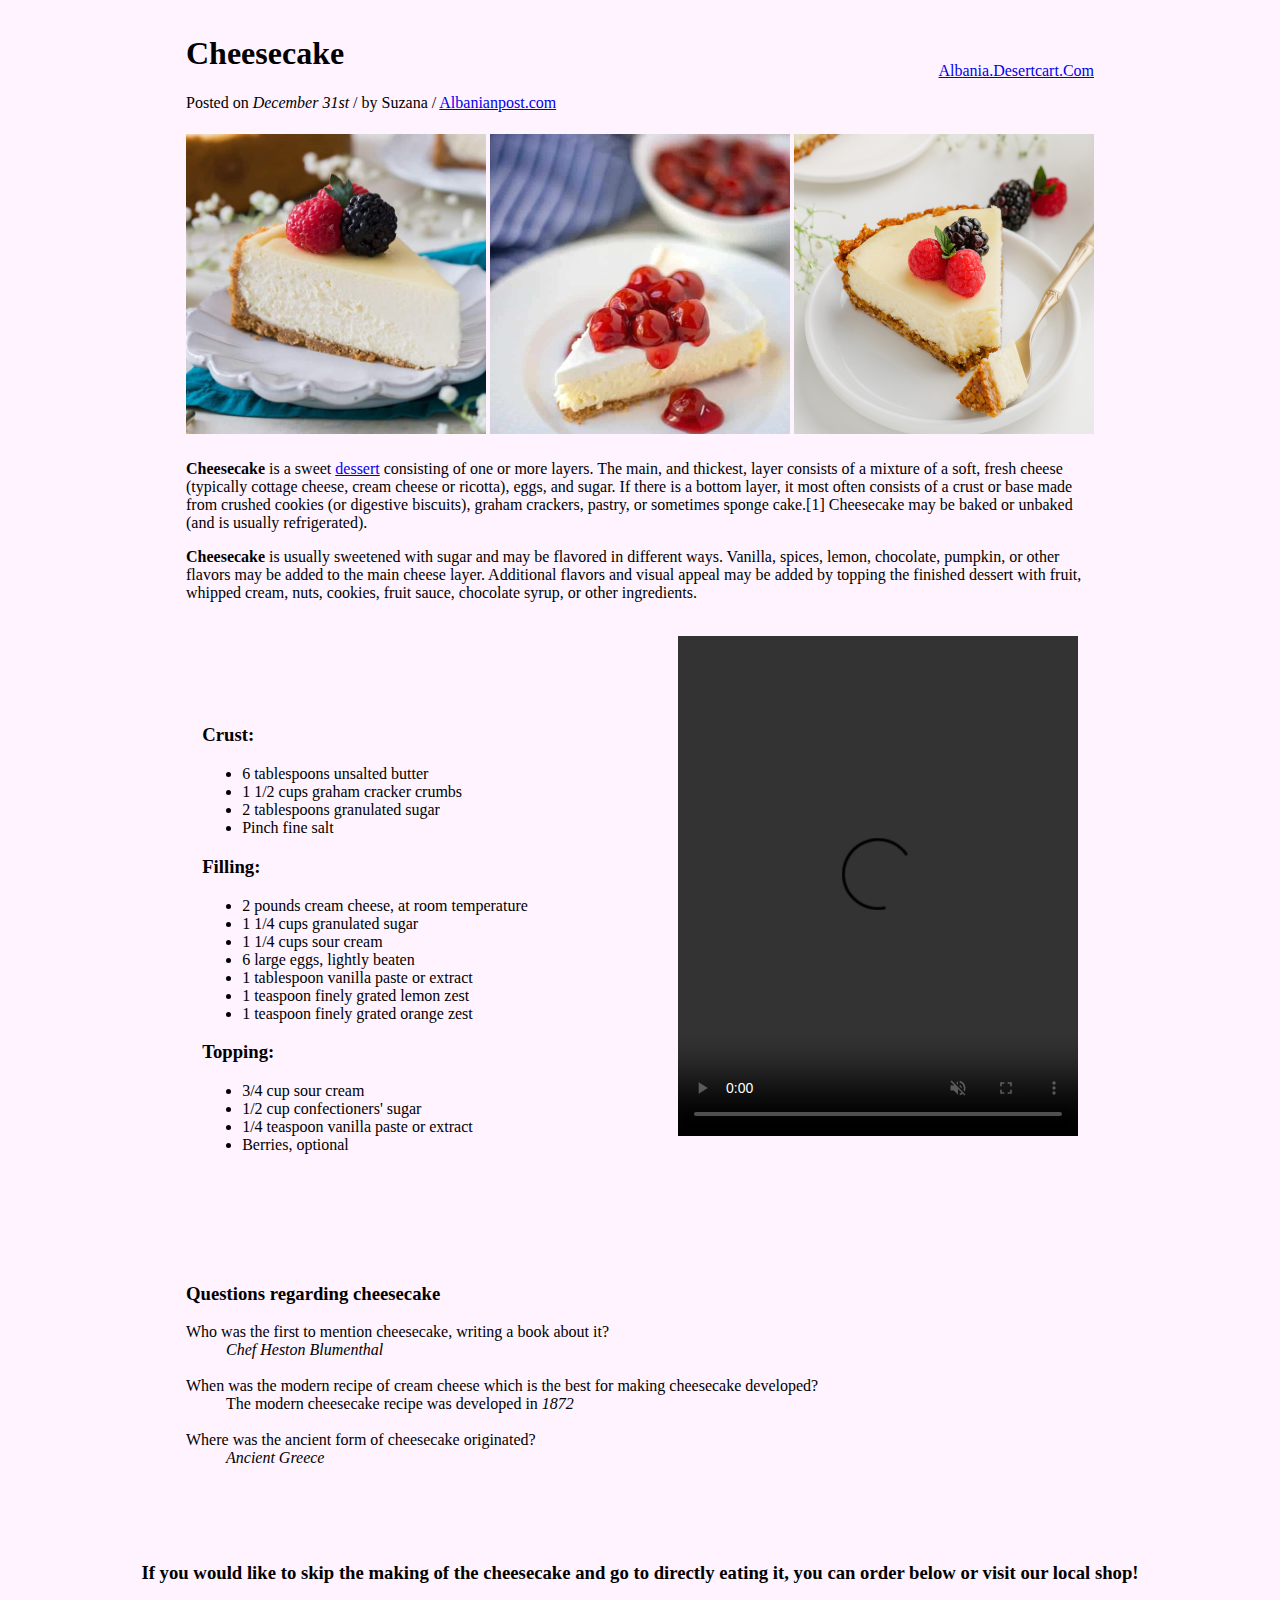
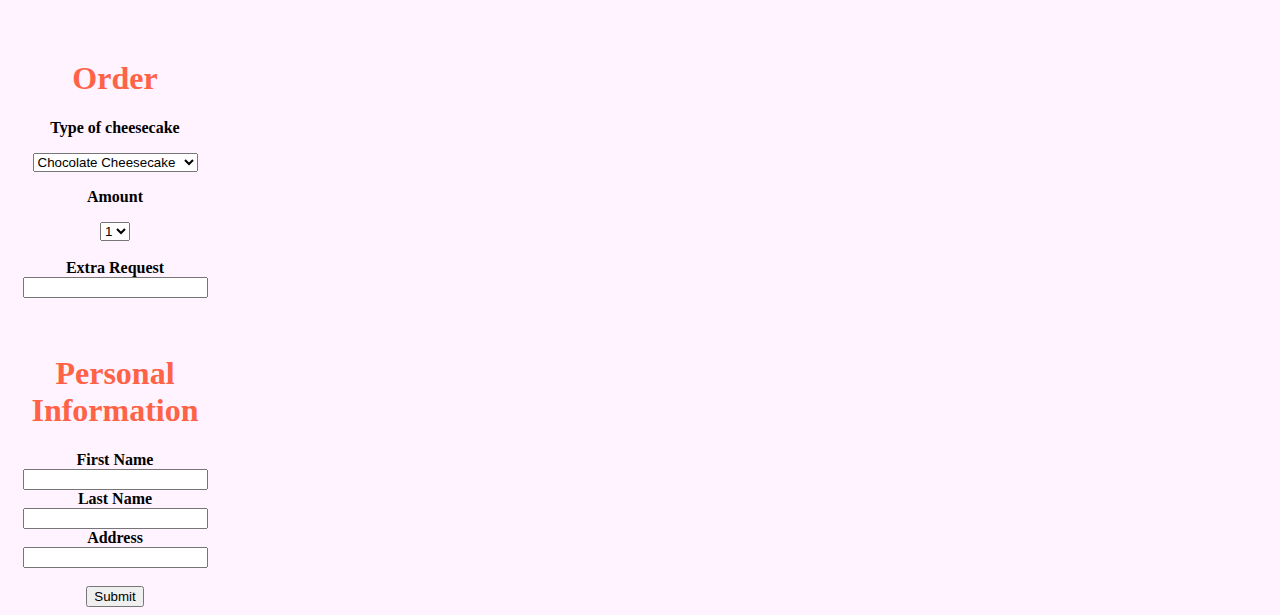
==== index.html @ 25cb9b40 "First commit" ====
<!DOCTYPE html>
<html lang="en">
  <head>
    <meta charset="UTF-8" />
    <meta http-equiv="X-UA-Compatible" content="IE=edge" />
    <meta name="viewport" content="width=device-width, initial-scale=1.0" />
    <title>Table and From</title>
    <link rel="stylesheet" href="./style.css" />
  </head>
  <body id="indexbody">
    <table id="maintable" width="800" align="center">
      <tbody>
        <tr>
          <td>
            <!-- Header -->
            <table width="100%">
              <tbody>
                <tr>
                  <td>
                    <h1>Cheesecake</h1>
                    <p>
                      Posted on <em>December 31st</em> / by Suzana /
                      <a
                        href="https://albanianpost.com/cheesecake-pa-pjekje/"
                        target="_blank"
                        >Albanianpost.com</a
                      >
                    </p>
                  </td>
                  <td id align="right">
                    <a
                      href="https://albania.desertcart.com/brand/the%20cheesecake%20factory"
                      >Albania.Desertcart.Com</a
                    >
                  </td>
                </tr>
              </tbody>
            </table>
            <!-- Pictures Below -->
            <table>
              <tbody>
                <tr>
                  <td>
                    <img src="./images/Cheesecake1.jpg" alt="" width="300" />
                  </td>
                  <td>
                    <img src="./images/Cheesecake2.jpg" alt="" width="300" />
                  </td>
                  <td>
                    <img src="./images/Cheesecake3.jpg" alt="" width="300" />
                  </td>
                </tr>
              </tbody>
            </table>
            <!-- Main Content below -->
            <table>
              <tbody>
                <tr>
                  <td>
                    <p>
                      <strong>Cheesecake</strong> is a sweet
                      <a href="https://en.wikipedia.org/wiki/Dessert"
                        >dessert</a
                      >
                      consisting of one or more layers. The main, and thickest,
                      layer consists of a mixture of a soft, fresh cheese
                      (typically cottage cheese, cream cheese or ricotta), eggs,
                      and sugar. If there is a bottom layer, it most often
                      consists of a crust or base made from crushed cookies (or
                      digestive biscuits), graham crackers, pastry, or sometimes
                      sponge cake.[1] Cheesecake may be baked or unbaked (and is
                      usually refrigerated).
                    </p>
                    <p>
                      <b>Cheesecake</b> is usually sweetened with sugar and may
                      be flavored in different ways. Vanilla, spices, lemon,
                      chocolate, pumpkin, or other flavors may be added to the
                      main cheese layer. Additional flavors and visual appeal
                      may be added by topping the finished dessert with fruit,
                      whipped cream, nuts, cookies, fruit sauce, chocolate
                      syrup, or other ingredients.
                    </p>
                    <br />
                    <!-- <img
                      src="./images/Cheesecake4.jpg"
                      alt=""
                      align="right"
                      width="500"
                      height="450"
                    /> -->
                    <main>
                      <section id="leftsection">
                        <h3>Crust:</h3>
                        <ul>
                          <li>6 tablespoons unsalted butter</li>
                          <li>1 1/2 cups graham cracker crumbs</li>
                          <li>2 tablespoons granulated sugar</li>
                          <li>Pinch fine salt</li>
                        </ul>
                        <h3>Filling:</h3>
                        <ul>
                          <li>2 pounds cream cheese, at room temperature</li>
                          <li>1 1/4 cups granulated sugar</li>
                          <li>1 1/4 cups sour cream</li>
                          <li>6 large eggs, lightly beaten</li>
                          <li>1 tablespoon vanilla paste or extract</li>
                          <li>1 teaspoon finely grated lemon zest</li>
                          <li>1 teaspoon finely grated orange zest</li>
                        </ul>
                        <h3>Topping:</h3>
                        <ul>
                          <li>3/4 cup sour cream</li>
                          <li>1/2 cup confectioners' sugar</li>
                          <li>1/4 teaspoon vanilla paste or extract</li>
                          <li>Berries, optional</li>
                        </ul>
                      </section>
                      <section id="rightsection">
                        <video
                          autoplay
                          muted
                          src="./assets/cheesecake video.mp4"
                          width="400"
                          height="500"
                          controls
                        ></video>
                      </section>
                    </main>
                  </td>
                </tr>
              </tbody>
            </table>
            <br />
            <!-- Footer Below -->
            <table>
              <tbody>
                <tr>
                  <td>
                    <h3>Questions regarding cheesecake</h3>
                    <dl>
                      <dt>
                        Who was the first to mention cheesecake, writing a book
                        about it?
                      </dt>
                      <dd><em>Chef Heston Blumenthal</em></dd>
                      <br />
                      <dt>
                        When was the modern recipe of cream cheese which is the
                        best for making cheesecake developed?
                      </dt>
                      <dd>
                        The modern cheesecake recipe was developed in
                        <em>1872</em>
                      </dd>
                      <br />
                      <dt>
                        Where was the ancient form of cheesecake originated?
                      </dt>
                      <dd><em>Ancient Greece</em></dd>
                    </dl>
                  </td>
                </tr>
              </tbody>
            </table>
          </td>
        </tr>
      </tbody>
    </table>
    <br /><br />
    <br />

    <h3 id="order">
      If you would like to skip the making of the cheesecake and go to directly
      eating it, you can order below or visit our local shop!
    </h3>
    <br /><br />
    <!-- <form id="orderbutton" action="./Form.html" target="_blank">
      <input type="submit" value="Order" width="200" height="300" />
    </form> -->
    <main id="order">
      <section id="leftorder">
        <h1 id="ordersection">Order</h1>
        <p><b>Type of cheesecake</b></p>
        <select name="cheesecakes" id="cheesecakes">
          <option value="chococheesecake">Chocolate Cheesecake</option>
          <option value="vanillacheesecake">Vanilla Cheesecake</option>
          <option value="strawberrycheesecake">Strawberry Cheesecake</option>
          <option value="mintcheesecake">Mint Cheesecake</option>
        </select>
        <br />
        <p><b> Amount</b></p>
        <select name="cakeamount" id="cakeamount">
          Cake Amount (Piece)
          <option value="piece">1</option>
          <option value="piece">2</option>
          <option value="piece">3</option>
        </select>
        <br /><br />
        <form action="get">
          <label for="extra"><b>Extra Request</b></label
          ><br />
          <input
            type="text"
            name="request"
            id="request"
            minlength="5"
            maxlength="20"
          />
        </form>
        <br /><br />
        <h1 id="informationsection">Personal Information</h1>
        <form action="" id="mainform">
          <label for="firstname"><b>First Name</b></label
          ><br />
          <input type="text" name="firstname" id="firstname" required /><br />
          <label for="lastname"><b>Last Name</b></label
          ><br />
          <input type="text" name="lastname" id="lastname" required /><br />
          <label for="adress"><b>Address</b></label
          ><br />
          <input type="text" name="adress" id="adress" required /><br /><br />
          <input type="submit" value="Submit" />
        </form>
      </section>
      <section id="iframesection">
        <iframe
          align="center"
          src="https://www.google.com/maps/embed?pb=!1m18!1m12!1m3!1d2933.808109561762!2d21.158196515699757!3d42.66542162375463!2m3!1f0!2f0!3f0!3m2!1i1024!2i768!4f13.1!3m3!1m2!1s0x13549f13019214a3%3A0xe217324e7f9bfed4!2zw4ttYsOrbHRvcmUgRGFmaW5h!5e0!3m2!1sen!2sus!4v1664192674030!5m2!1sen!2sus"
          width="450"
          height="450"
          style="border: 0"
          allowfullscreen=""
          loading="lazy"
          referrerpolicy="no-referrer-when-downgrade"
        ></iframe>
      </section>
    </main>
  </body>
</html>
---- style.css ----
#indexbody {
  background-color: #fff3ff;
}

#order {
  text-align: center;
}

#orderbutton {
  text-align: center;
}

#ordersection {
  color: tomato;
}

#formbody {
  background-color: #fff3ff;
}

#informationsection {
  color: tomato;
}

iframe {
  padding-left: 700px;
}

main {
  display: flex;
  justify-content: center;
  align-items: center;
}

#leftsection {
  padding-right: 150px;
}

#rightsection {
  padding-bottom: 100px;
}

#iframesection {
  padding-right: 400px;
}

#leftorder {
  padding-left: 500px;
}
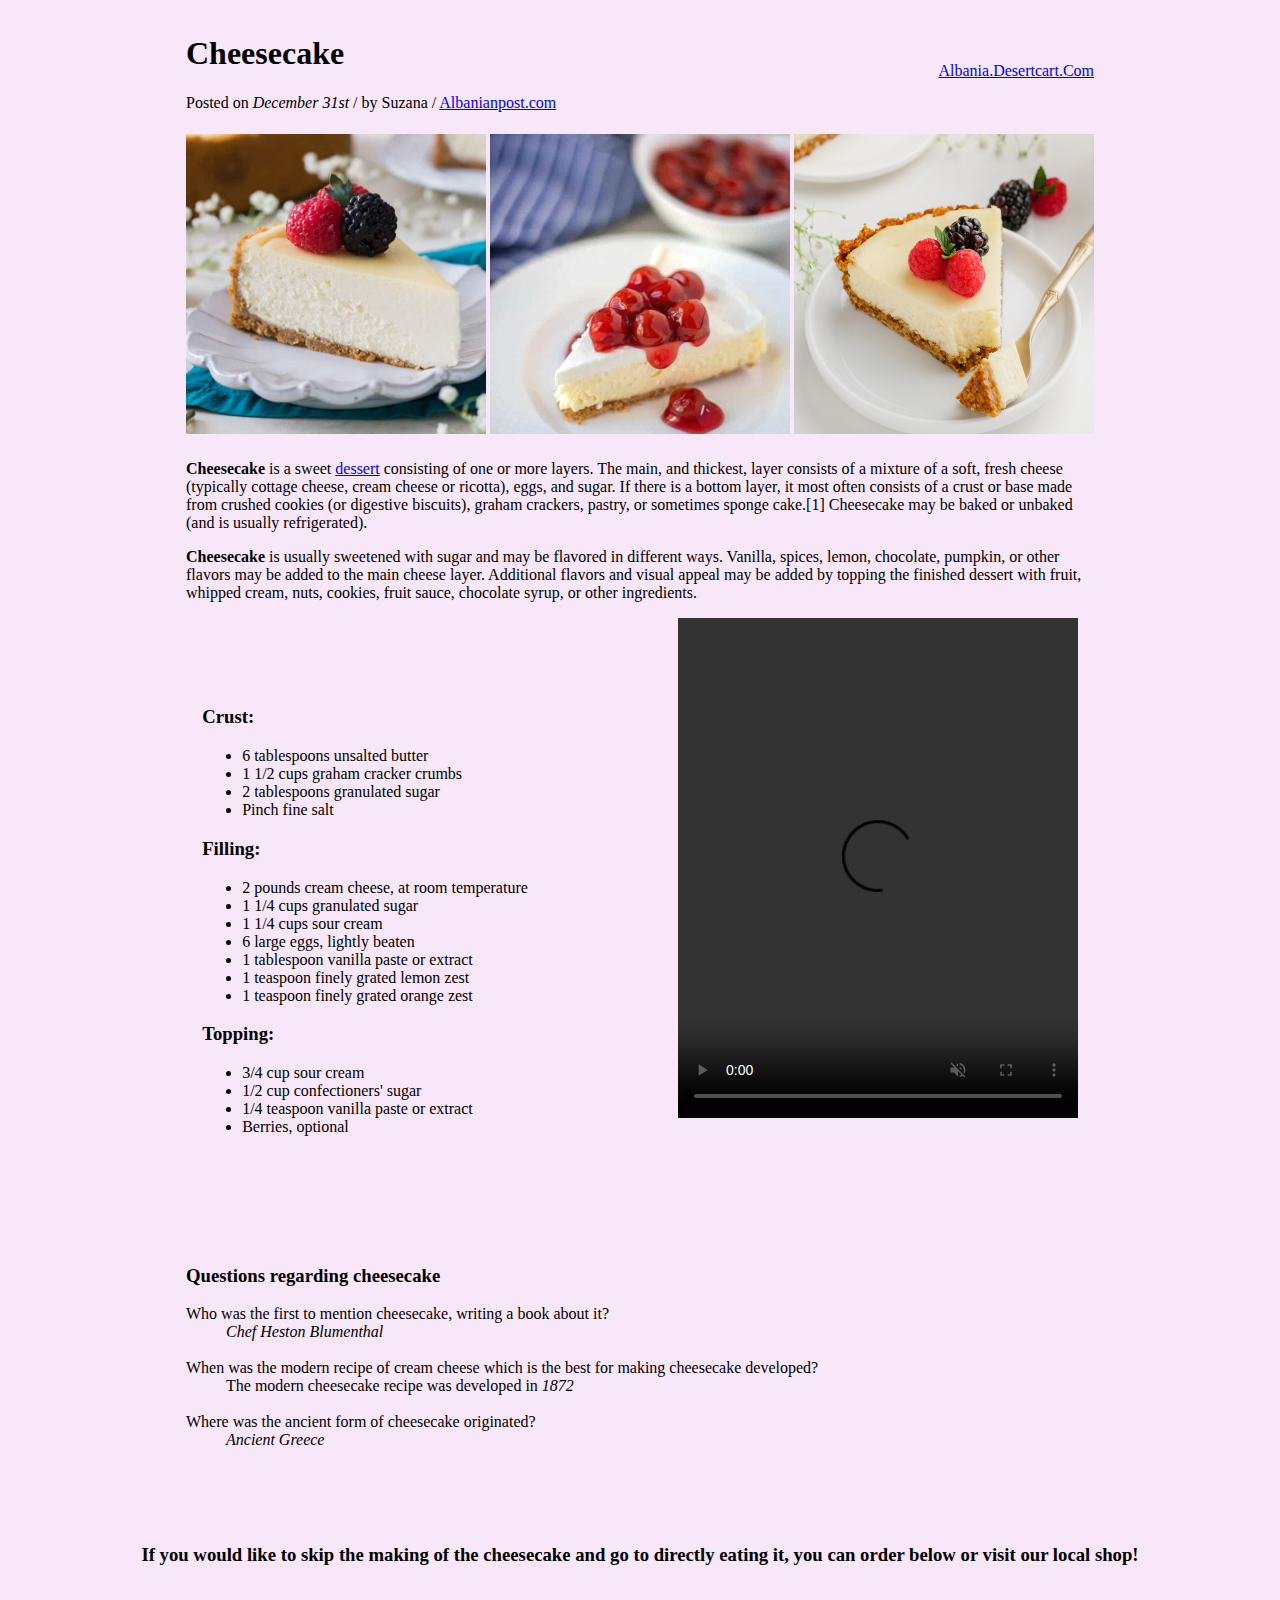
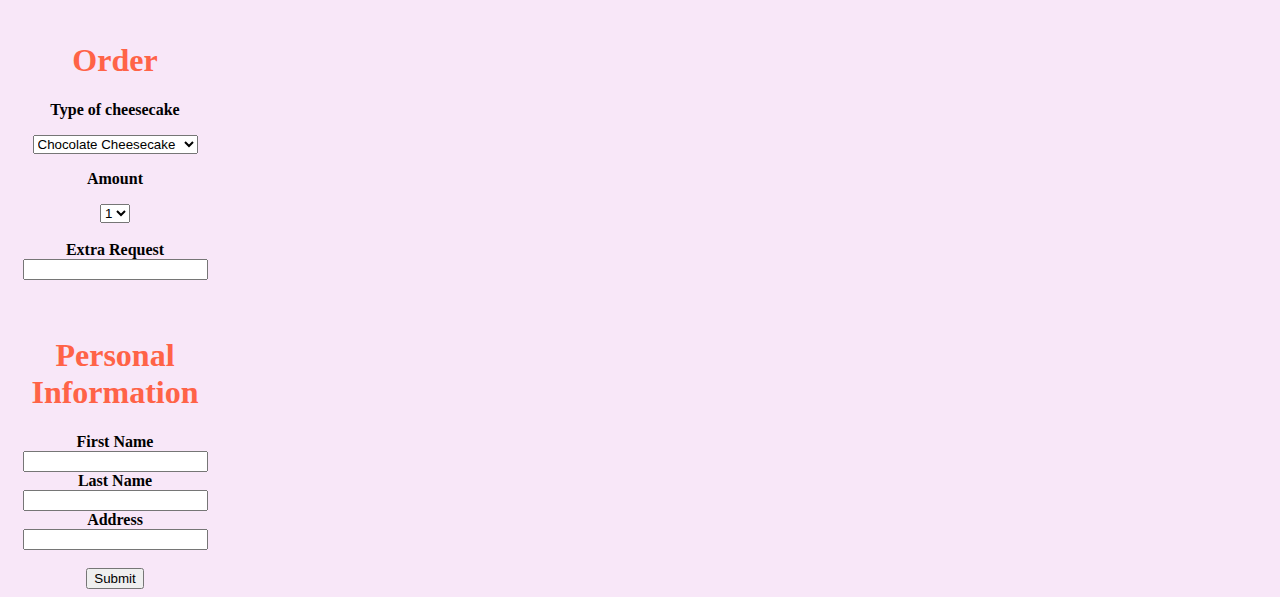
==== commit 1ac5b36f: "not important" ====
--- a/index.html
+++ b/index.html
@@ -80,7 +80,6 @@
                       whipped cream, nuts, cookies, fruit sauce, chocolate
                       syrup, or other ingredients.
                     </p>
-                    <br />
                     <!-- <img
                       src="./images/Cheesecake4.jpg"
                       alt=""
--- a/style.css
+++ b/style.css
@@ -1,5 +1,5 @@
 #indexbody {
-  background-color: #fff3ff;
+  background-color: hsl(300, 56%, 94%);
 }
 
 #order {
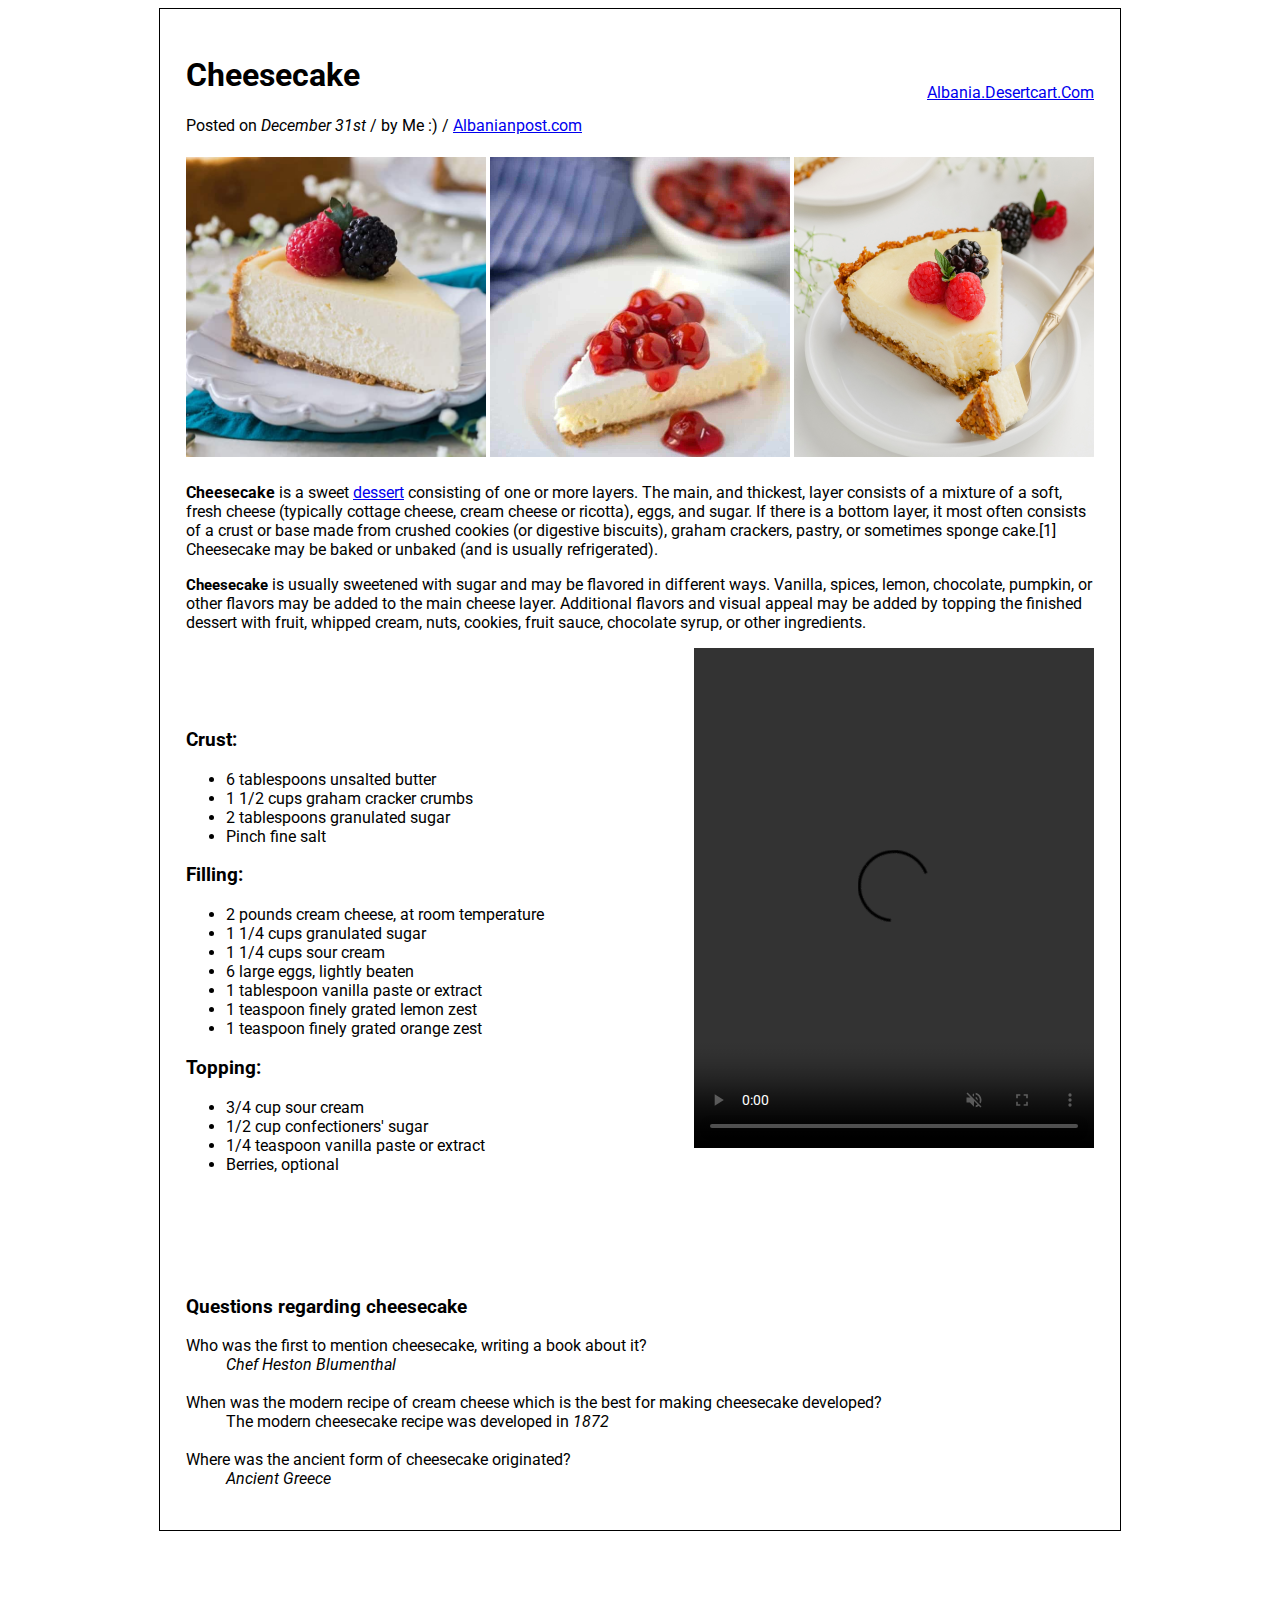
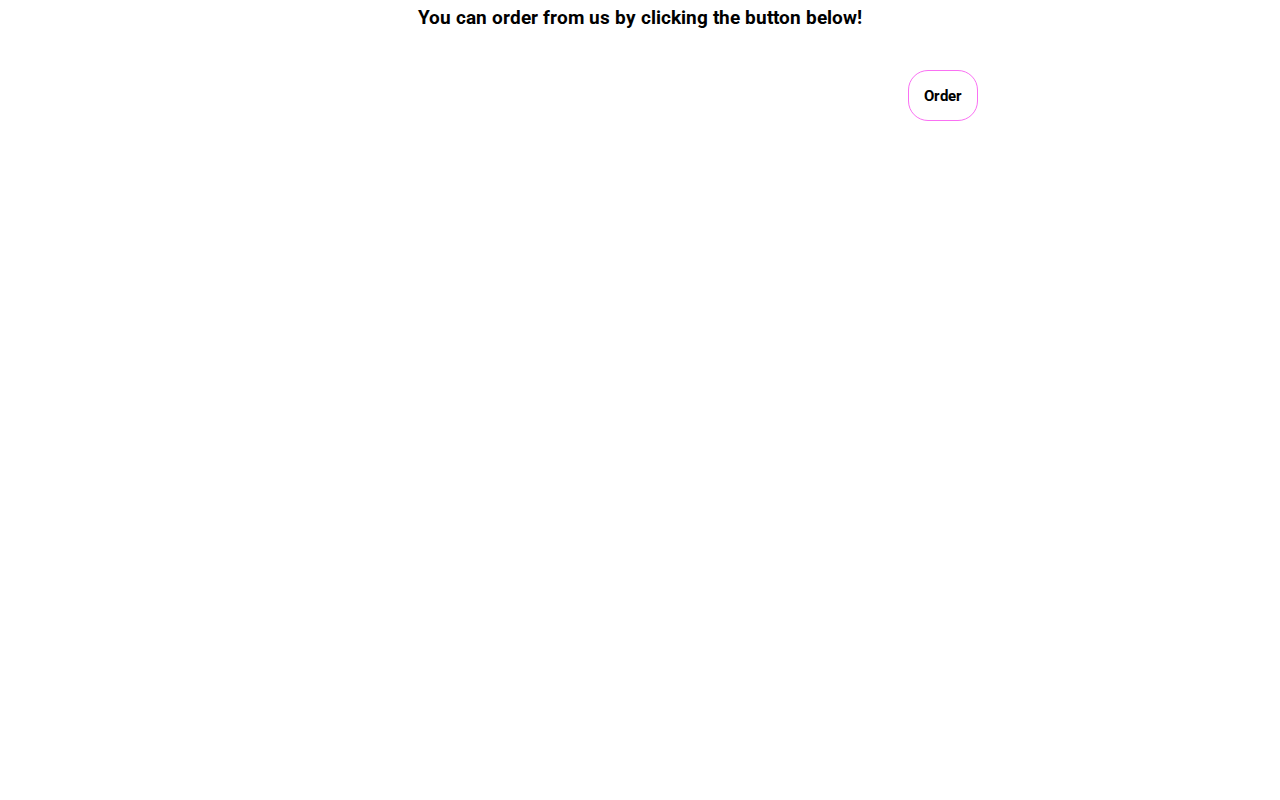
==== commit 7164d846: "Update" ====
--- a/index.html
+++ b/index.html
@@ -4,8 +4,11 @@
     <meta charset="UTF-8" />
     <meta http-equiv="X-UA-Compatible" content="IE=edge" />
     <meta name="viewport" content="width=device-width, initial-scale=1.0" />
-    <title>Table and From</title>
+    <title>Cheesecake</title>
     <link rel="stylesheet" href="./style.css" />
+    <style>
+      @import url("https://fonts.googleapis.com/css2?family=Josefin+Sans:ital,wght@1,200&family=Roboto:wght@300&display=swap");
+    </style>
   </head>
   <body id="indexbody">
     <table id="maintable" width="800" align="center">
@@ -19,7 +22,7 @@
                   <td>
                     <h1>Cheesecake</h1>
                     <p>
-                      Posted on <em>December 31st</em> / by Suzana /
+                      Posted on <em>December 31st</em> / by Me :) /
                       <a
                         href="https://albanianpost.com/cheesecake-pa-pjekje/"
                         target="_blank"
@@ -167,60 +170,13 @@
     </table>
     <br /><br />
     <br />
-
     <h3 id="order">
-      If you would like to skip the making of the cheesecake and go to directly
-      eating it, you can order below or visit our local shop!
+      You can order from us by clicking the button below!
     </h3>
     <br /><br />
-    <!-- <form id="orderbutton" action="./Form.html" target="_blank">
-      <input type="submit" value="Order" width="200" height="300" />
-    </form> -->
-    <main id="order">
-      <section id="leftorder">
-        <h1 id="ordersection">Order</h1>
-        <p><b>Type of cheesecake</b></p>
-        <select name="cheesecakes" id="cheesecakes">
-          <option value="chococheesecake">Chocolate Cheesecake</option>
-          <option value="vanillacheesecake">Vanilla Cheesecake</option>
-          <option value="strawberrycheesecake">Strawberry Cheesecake</option>
-          <option value="mintcheesecake">Mint Cheesecake</option>
-        </select>
-        <br />
-        <p><b> Amount</b></p>
-        <select name="cakeamount" id="cakeamount">
-          Cake Amount (Piece)
-          <option value="piece">1</option>
-          <option value="piece">2</option>
-          <option value="piece">3</option>
-        </select>
-        <br /><br />
-        <form action="get">
-          <label for="extra"><b>Extra Request</b></label
-          ><br />
-          <input
-            type="text"
-            name="request"
-            id="request"
-            minlength="5"
-            maxlength="20"
-          />
-        </form>
-        <br /><br />
-        <h1 id="informationsection">Personal Information</h1>
-        <form action="" id="mainform">
-          <label for="firstname"><b>First Name</b></label
-          ><br />
-          <input type="text" name="firstname" id="firstname" required /><br />
-          <label for="lastname"><b>Last Name</b></label
-          ><br />
-          <input type="text" name="lastname" id="lastname" required /><br />
-          <label for="adress"><b>Address</b></label
-          ><br />
-          <input type="text" name="adress" id="adress" required /><br /><br />
-          <input type="submit" value="Submit" />
-        </form>
-      </section>
+    <a href="./Form.html" id="orderbutton" target="_blank"><b>Order</b></a>
+    <br /><br />
+    <br/><br />
       <section id="iframesection">
         <iframe
           align="center"
--- a/style.css
+++ b/style.css
@@ -1,5 +1,10 @@
 #indexbody {
-  background-color: hsl(300, 56%, 94%);
+  background-color: hsl(0, 0%, 100%);
+}
+
+#maintable {
+  border: 1.5px solid black;
+  padding: 20px;
 }
 
 #order {
@@ -23,7 +28,10 @@
 }
 
 iframe {
-  padding-left: 700px;
+  padding-left: 400px;
+  padding-right: auto;
+  width: 1000px;
+  height: 600px;
 }
 
 main {
@@ -42,8 +50,106 @@
 
 #iframesection {
   padding-right: 400px;
+  padding-top: 30px;
 }
 
 #leftorder {
   padding-left: 500px;
 }
+
+* {
+  font-family: "Josefin Sans", sans-serif;
+  font-family: "Roboto", sans-serif;
+}
+
+#orderbutton {
+  border: 1px solid rgb(250, 112, 243);
+  border-radius: 20px;
+  padding: 15px;
+  background-color: white;
+  margin-left: 900px;
+  margin-bottom: 400px;
+  text-anchor: rgb(250, 112, 243);
+
+  text-decoration: none;
+  color: initial;
+}
+h4 {
+  text-align: center;
+}
+
+.form1 {
+  margin: 10px auto;
+  max-width: 400px;
+  padding: 20px 12px 10px 20px;
+  font: 13px "Lucida Sans Unicode", "Lucida Grande", sans-serif;
+}
+
+.form1 li {
+  padding: 0;
+  display: block;
+  list-style: none;
+  margin: 10px 0 0 0;
+}
+
+.from1 label {
+  margin: 0 0 3px 0;
+  padding: 0px;
+  display: block;
+  font-weight: bold;
+}
+
+.email-field {
+  width: 98%;
+}
+
+.select-option {
+  width: 100%;
+  margin-top: 5px;
+}
+
+#btn {
+  background-color: #d654ab;
+  border: none;
+  color: #fff3ff;
+  padding: 10px;
+  width: 100px;
+}
+
+fieldset {
+  display: inline-block;
+  border-color: #d654ab;
+}
+
+b {
+  font-size: 15px;
+}
+
+input {
+  border: 1px solid #d654ab;
+  height: auto;
+}
+
+select {
+  border: 1px solid #d654ab;
+}
+
+textarea {
+  border: 1px solid #d654ab;
+  width: 99%;
+  border-radius: 10px;
+}
+
+legend {
+  color: #d654ab;
+  font-size: 25px;
+}
+.information {
+  padding-left: 700px;
+  padding-top: 50px;
+}
+
+.formbody {
+  background-image: url(./images/form-backgroundimage.jpg);
+  background-size: cover;
+}
